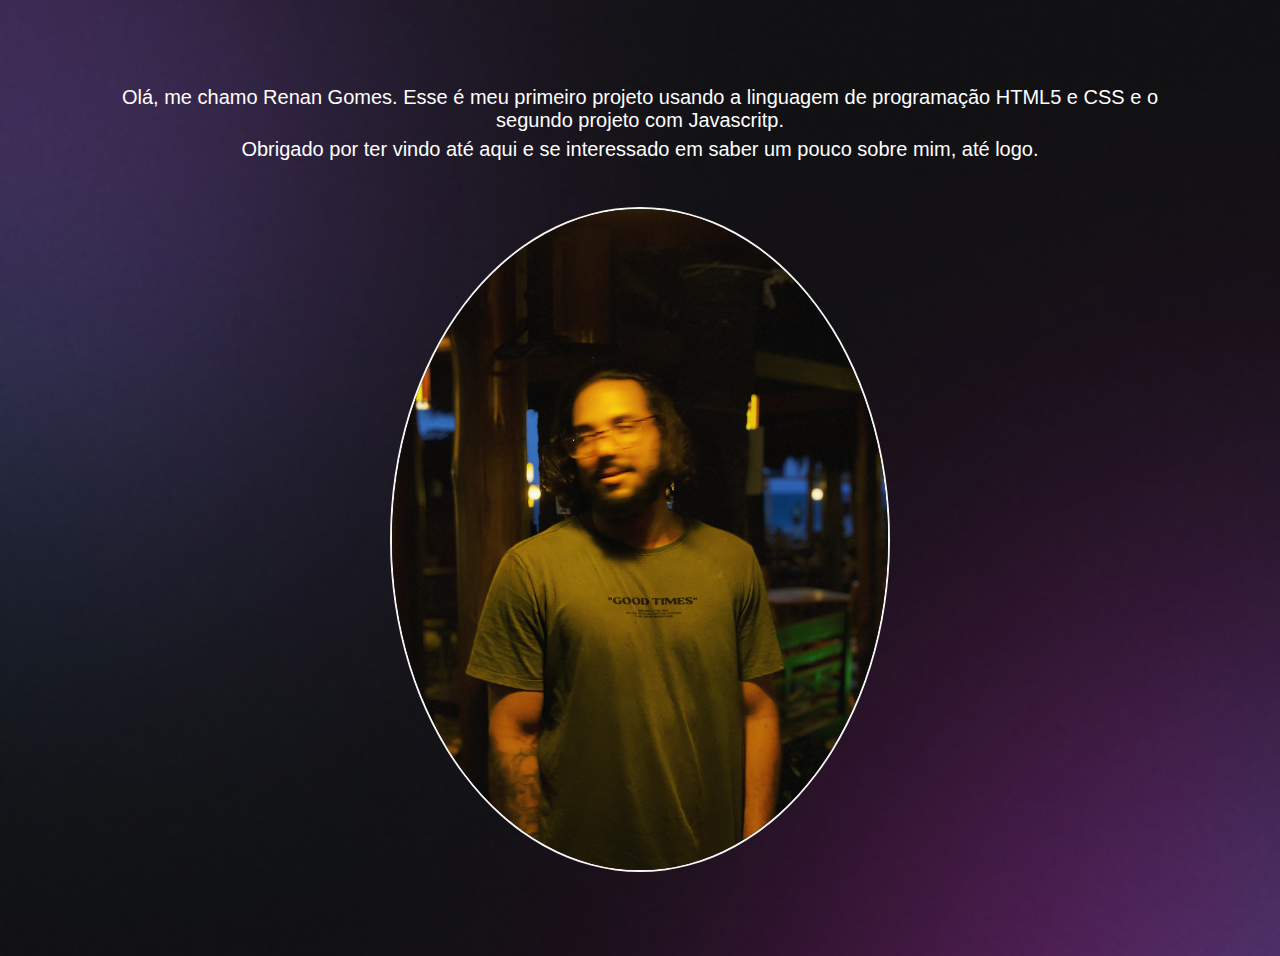
==== sobre.html @ 5d12c6c4 "first commit" ====
<!DOCTYPE html>
<html lang="pt-br">
  <head>
    <meta charset="UTF-8" />
    <meta name="viewport" content="width=, initial-scale=1.0" />
    <title>Document</title>
    <link rel="stylesheet" href="./style.css" />
  </head>
  <body>
    <div class="container">
      <p>
        Olá, me chamo Renan Gomes. Esse é meu primeiro projeto usando a
        linguagem de programação HTML5 e CSS e o segundo projeto com Javascritp.
      </p>
      <p>
        Obrigado por ter vindo até aqui e se interessado em saber um pouco sobre
        mim, até logo.
      </p>
      <img
        src="./assets/sobremim.jpg"
        alt="Foto de Renan Gomes parado com o rosto embaçado de camisa verde."
      />
    </div>
  </body>
</html>
---- style.css ----
* {
  margin: 0;
  padding: 0;
  box-sizing: border-box;
}

:root {
  --texto-color: white;
  --bg-url: url(assets/bg-mobile.jpg);
  --stroke-color: rgba(255, 255, 255, 0.5);
  --surface-color: rgba(255, 255, 255, 0.05);
  --surface-color-hover: rgba(0, 0, 0, 0.2);
  --highlight-color: rgba(255, 255, 255, 0.02);
  --switch-bg-url: url(assets/MoonStars.svg);
}

.light {
  --texto-color: black;
  --bg-url: url(assets/bg-mobile-light.jpg);
  --stroke-color: rgba(0, 0, 0, 1);
  --surface-color: rgba(255, 255, 255, 0.1);
  --surface-color-hover: rgba(0, 0, 0, 0.2);
  --highlight-color: rgba(0, 0, 0, 0.1);
  --switch-bg-url: url(assets/Sun.svg);
}

body {
  background: var(--bg-url) top center/cover;
}

body * {
  font-family: "Inter", sans-serif;
  color: var(--texto-color);
}

#container {
  width: 360px;
  margin: 56px auto 0px auto;
  padding: 0 24px;
}

/*profile*/
#profile {
  text-align: center;
  padding: 24px;
}

#profile img {
  width: 112px;
}

#profile p {
  font-weight: 500;
  line-height: 24px;
  margin-top: 8px;
}
/* switch */
#switch {
  position: relative;
  width: 64px;
  margin: 4px auto;
}

#switch button {
  width: 32px;
  height: 32px;
  background: white var(--switch-bg-url) no-repeat center;
  border: 0;
  border-radius: 50%;

  position: absolute;
  top: 50%;
  left: 0;
  z-index: 1;
  transform: translateY(-50%);
}

.light #switch button {
  right: 0;
  left: initial;
}

#switch span {
  display: block;
  width: 64px;
  height: 24px;
  background: var(--surface-color);
  border: 1px solid var (var(--stroke-color));
  -webkit-backdrop-filter: blur(4px);
  border-radius: 9999px;
}

/* links -lista */
ul {
  list-style: none;
  display: flex;
  flex-direction: column;
  gap: 16px;

  padding: 24px 0;
}

ul li a {
  display: flex;
  align-items: center;
  justify-content: center;

  padding: 16px 24px;

  background: var(--surface-color);
  border: 1px solid var(--stroke-color);
  border-radius: 8px;

  -webkit-backdrop-filter: blur(4px);

  text-decoration: none;
  font-weight: 500;

  transition: background 0.2s;
}

/*sudo selector*/
ul li a:hover {
  background: var(--surface-color-hover);
  border: 1.5px solid var(--texto-color);
}

/* Social Links */
#social-links {
  display: flex;
  justify-content: center;

  padding: 24px 0;

  font-size: 24px;
}
#social-links a {
  display: flex;
  align-items: center;
  justify-content: center;
  padding: 16px;

  transition: background 0.2s;
}

#social-links a :hover {
  background: var(--highlight-color);
  padding: 16px;

  border-radius: 50%;
}

footer {
  padding: 24px 0;
  text-align: center;   
  font-size: 14px
}
.container {
   text-align: center;
   padding: 80px;

}

.container img {
    width: 500px;
    margin-top: 40px;
    border-radius: 60%;
    border: 2px solid whitesmoke;
}
.container p {
    margin: 6px;
    font-size: 20px;
}
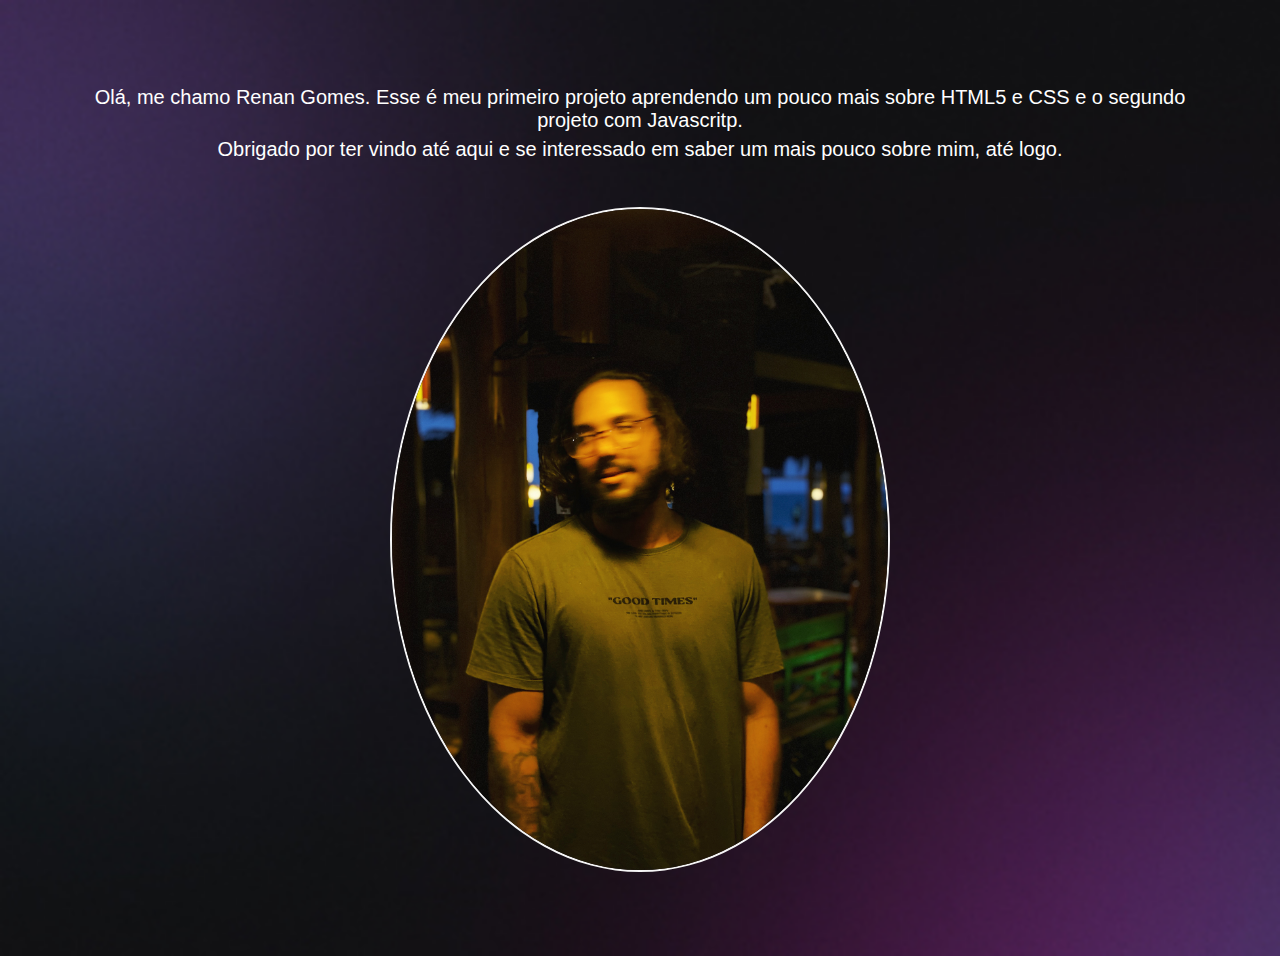
==== commit eb765613: "add animation and hover to switch" ====
--- a/sobre.html
+++ b/sobre.html
@@ -9,12 +9,12 @@
   <body>
     <div class="container">
       <p>
-        Olá, me chamo Renan Gomes. Esse é meu primeiro projeto usando a
-        linguagem de programação HTML5 e CSS e o segundo projeto com Javascritp.
+        Olá, me chamo Renan Gomes. Esse é meu primeiro projeto aprendendo um
+        pouco mais sobre HTML5 e CSS e o segundo projeto com Javascritp.
       </p>
       <p>
-        Obrigado por ter vindo até aqui e se interessado em saber um pouco sobre
-        mim, até logo.
+        Obrigado por ter vindo até aqui e se interessado em saber um mais pouco
+        sobre mim, até logo.
       </p>
       <img
         src="./assets/sobremim.jpg"
--- a/style.css
+++ b/style.css
@@ -26,6 +26,7 @@
 
 body {
   background: var(--bg-url) top center/cover;
+  height: 100vh;
 }
 
 body * {
@@ -34,7 +35,8 @@
 }
 
 #container {
-  width: 360px;
+  width: 100%;
+  max-width: 588px;
   margin: 56px auto 0px auto;
   padding: 0 24px;
 }
@@ -73,11 +75,16 @@
   left: 0;
   z-index: 1;
   transform: translateY(-50%);
+
+  animation: slide-back 0.4s;
 }
 
 .light #switch button {
-  right: 0;
-  left: initial;
+  animation: slide-in 0.4s forwards;
+}
+
+#switch button:hover {
+  box-shadow: 0 0 0 5px var(--highlight-color);
 }
 
 #switch span {
@@ -152,22 +159,50 @@
 
 footer {
   padding: 24px 0;
-  text-align: center;   
-  font-size: 14px
+  text-align: center;
+  font-size: 14px;
 }
 .container {
-   text-align: center;
-   padding: 80px;
-
+  text-align: center;
+  padding: 80px;
 }
 
 .container img {
-    width: 500px;
-    margin-top: 40px;
-    border-radius: 60%;
-    border: 2px solid whitesmoke;
+  width: 500px;
+  margin-top: 40px;
+  border-radius: 60%;
+  border: 2px solid whitesmoke;
 }
 .container p {
-    margin: 6px;
-    font-size: 20px;
-}+  margin: 6px;
+  font-size: 20px;
+}
+
+/* medias quiries */
+@media (min-widht: 700px) {
+  :root {
+    --bg-url: url(./assets/bg-desktop.jgp);
+  }
+
+  :light {
+    --bg-url: url(./assets/bg-desktop-light.jpg);
+  }
+}
+/* animation */
+@keyframes slide-in {
+  from {
+    left: 0;
+  }
+  to {
+    left: 50%;
+  }
+}
+
+@keyframes slide-back {
+  from {
+    left: 50%;
+  }
+  to {
+    left: 0;
+  }
+}
